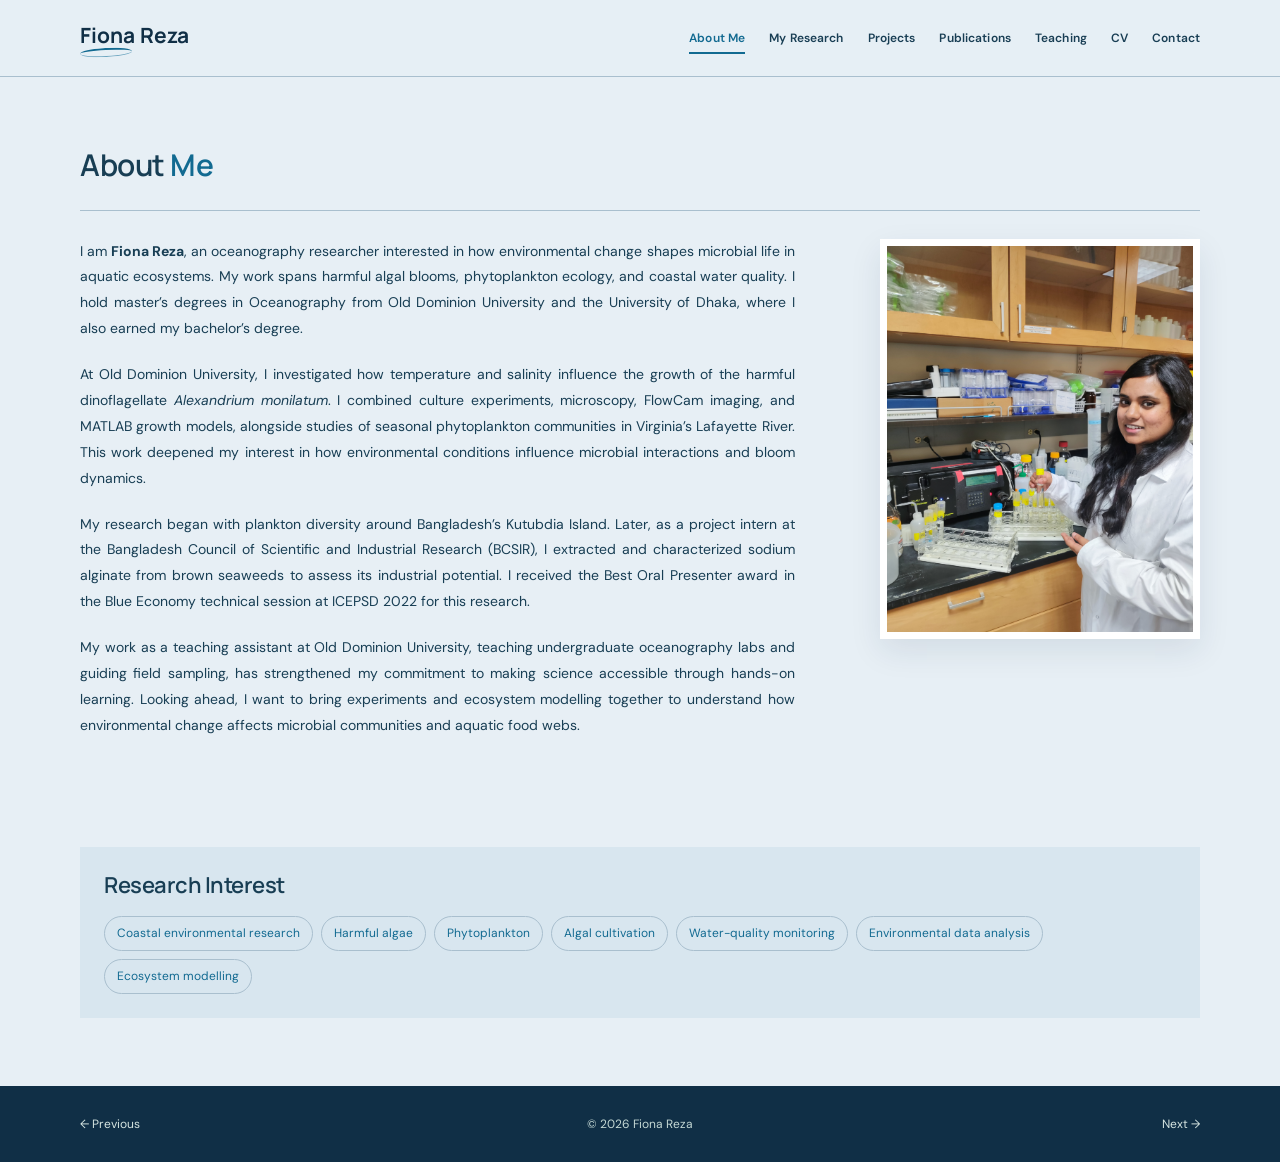
==== index.html @ 8a43ac20 "Publish Fiona Reza portfolio website" ====
<!doctype html>
<html lang="en">
<head>
  <meta charset="utf-8">
  <meta name="viewport" content="width=device-width, initial-scale=1">
  <meta name="description" content="Academic portfolio of Fiona Reza, oceanography researcher studying harmful algae, phytoplankton, and marine ecosystems.">
  <title>About Me — Fiona Reza</title>
  <link rel="preconnect" href="https://fonts.googleapis.com">
  <link rel="preconnect" href="https://fonts.gstatic.com" crossorigin>
  <link href="https://fonts.googleapis.com/css2?family=DM+Sans:wght@400;500;600;700&family=Manrope:wght@400;500;600;700&display=swap" rel="stylesheet">
  <link rel="stylesheet" href="styles.css">
</head>
<body>
  <a class="skip-link" href="#main">Skip to content</a>
  <header class="site-header"><nav class="nav container" aria-label="Main navigation">
    <a class="wordmark" href="index.html">Fiona Reza</a>
    <button class="menu-toggle" aria-expanded="false" aria-controls="nav-links" aria-label="Open navigation">Menu <span>☰</span></button>
    <div class="nav-links" id="nav-links">
      <a href="index.html" data-page="about">About Me</a>
      <a href="research.html" data-page="research">My Research</a><a href="project.html" data-page="project">Projects</a><a href="publications.html" data-page="publications">Publications</a>
      <a href="teaching.html" data-page="teaching">Teaching</a><a href="cv.html" data-page="cv">CV</a><a class="nav-contact" href="contact.html" data-page="contact">Contact <span>↗</span></a>
    </div>
  </nav></header>
  <main id="main">
    <section class="section container about-overview" aria-labelledby="about-title"><h1 id="about-title">About <em>Me</em></h1>
      <div class="portrait-wrap"><div class="portrait-frame"><img src="images/profile.jpg" alt="Portrait of Fiona Reza" onerror="this.hidden=true; this.nextElementSibling.hidden=false"><div class="portrait-placeholder" hidden><span class="portrait-icon">✳</span><span>Add your photo</span><small>images/profile.jpg</small></div></div></div>
      <div class="about-copy">
        
        <p class="hero-intro">I am <strong>Fiona Reza</strong>, an oceanography researcher interested in how environmental change shapes microbial life in aquatic ecosystems. My work spans harmful algal blooms, phytoplankton ecology, and coastal water quality. I hold master’s degrees in Oceanography from Old Dominion University and the University of Dhaka, where I also earned my bachelor’s degree.</p>
        <div class="about-prose">
          <p>At Old Dominion University, I investigated how temperature and salinity influence the growth of the harmful dinoflagellate <em>Alexandrium monilatum</em>. I combined culture experiments, microscopy, FlowCam imaging, and MATLAB growth models, alongside studies of seasonal phytoplankton communities in Virginia’s Lafayette River. This work deepened my interest in how environmental conditions influence microbial interactions and bloom dynamics.</p>
          <p>My research began with plankton diversity around Bangladesh’s Kutubdia Island. Later, as a project intern at the Bangladesh Council of Scientific and Industrial Research (BCSIR), I extracted and characterized sodium alginate from brown seaweeds to assess its industrial potential. I received the Best Oral Presenter award in the Blue Economy technical session at ICEPSD 2022 for this research.</p>
          <p>My work as a teaching assistant at Old Dominion University, teaching undergraduate oceanography labs and guiding field sampling, has strengthened my commitment to making science accessible through hands-on learning. Looking ahead, I want to bring experiments and ecosystem modelling together to understand how environmental change affects microbial communities and aquatic food webs.</p>
        </div>
      </div>
    </section>
    <section class="container about-interests" aria-labelledby="interest-title">
      <div class="fact-panel">
        <h2 id="interest-title">Research Interest</h2>
        <div class="tag-list"><span>Coastal environmental research</span><span>Harmful algae</span><span>Phytoplankton</span><span>Algal cultivation</span><span>Water-quality monitoring</span><span>Environmental data analysis</span><span>Ecosystem modelling</span></div>
      </div>
    </section>
  </main>
  <footer class="site-footer"><div class="container footer-pagination"><a class="footer-previous" href="contact.html" aria-label="Previous page: Contact">← Previous</a><span class="footer-copyright">&copy; <span id="year"></span> Fiona Reza</span><a class="footer-next" href="research.html" aria-label="Next page: My Research">Next →</a></div></footer>
  <script src="script.js"></script>
</body>
</html>
---- styles.css ----
:root{--ink:#123b4a;--muted:#56727a;--paper:#f5faf8;--soft:#e6f2f0;--line:#cbdedb;--green:#187f82;--accent:#d39a69;--deep:#0c3441;--serif:'Manrope',Arial,sans-serif;--sans:'DM Sans',Arial,sans-serif;--width:1120px}*{box-sizing:border-box}html{scroll-behavior:smooth;scroll-padding-top:90px}body{margin:0;background:var(--paper);color:var(--ink);font:15px/1.75 var(--sans)}a{color:inherit}.container{width:min(var(--width),calc(100% - 64px));margin-inline:auto}.site-header{position:sticky;top:0;z-index:10;background:rgba(245,250,248,.94);backdrop-filter:blur(12px);border-bottom:1px solid rgba(203,222,219,.8)}.nav{height:76px;display:flex;align-items:center;justify-content:space-between}.wordmark{text-decoration:none;font:700 20px var(--serif);letter-spacing:-1px;color:var(--deep)}.wordmark span{color:var(--green);font-size:16px;margin-left:8px}.nav-links{display:flex;align-items:center;gap:23px}.nav-links a,.footer-inner>a:last-child{font-size:11px;text-decoration:none;color:var(--muted);transition:color .2s}.nav-links a:hover,.nav-links a.active,.footer-inner>a:last-child:hover{color:var(--green)}.nav-links .nav-contact{color:var(--ink);font-weight:700}.nav-contact span{color:var(--green);margin-left:5px}.menu-toggle{display:none;background:none;border:0;color:var(--ink);font:600 13px var(--sans)}.skip-link{position:absolute;left:-999px;top:8px;background:white;padding:8px}.skip-link:focus{left:8px;z-index:20}.section{padding-block:100px}.eyebrow{margin:0 0 18px;color:var(--green);font-size:10px;text-transform:uppercase;font-weight:700;letter-spacing:1.7px}.eyebrow-dot{display:inline-block;width:7px;height:7px;border-radius:50%;background:var(--accent);margin-right:9px;vertical-align:1px}.hero{min-height:590px;padding-block:74px 88px;display:grid;grid-template-columns:1.2fr .8fr;align-items:center;gap:85px;position:relative}.hero h1,.page-hero h1{font:600 clamp(49px,6vw,74px)/1.08 var(--serif);letter-spacing:-3px;margin:0 0 24px}.hero h1 em,.section-heading h2 em,.page-hero h1 em,.contact-strip h2 em,.home-about h2 em,.home-next h2 em,.about-lede h2 em,.teaching-manifesto h2 em,.contact-message h2 em{font-style:normal;color:var(--green)}.hero-intro{max-width:530px;color:var(--muted);font-size:15px;line-height:1.9}.hero-intro strong{color:var(--ink)}.hero-actions{display:flex;align-items:center;gap:25px;margin-top:30px}.button{display:inline-flex;align-items:center;gap:24px;padding:13px 18px;font-size:11px;font-weight:700;text-decoration:none;transition:background .2s,transform .2s}.button:hover{transform:translateY(-2px)}.button span{font-size:15px}.button-dark{background:var(--deep);color:white}.button-dark:hover{background:var(--green)}.button-light{background:#f1f8f6;color:var(--deep)}.text-link,.under-link{font-size:11px;font-weight:700;text-decoration:none}.text-link span,.under-link span{color:var(--green);margin-left:7px}.hero-note{margin-top:39px;color:#82979a;font-size:10px;letter-spacing:.3px}.hero-note span{padding:0 7px;color:var(--accent)}.portrait-wrap{max-width:345px;justify-self:end;width:100%;transform:rotate(1deg)}.portrait-frame{height:400px;background:#d8e9e6;border:9px solid white;box-shadow:0 18px 45px #123b4a18;position:relative;overflow:hidden}.portrait-frame img,.about-portrait img{width:100%;height:100%;object-fit:cover}.portrait-placeholder{height:100%;display:flex;flex-direction:column;align-items:center;justify-content:center;background:radial-gradient(ellipse at 65% 30%,#bddbd5,#dcece6 55%,#c4dfdf);color:var(--green);gap:6px;font:600 17px var(--serif)}.portrait-placeholder small{font:10px var(--sans);color:var(--muted)}.portrait-icon{font-size:42px;color:#75aaa3}.portrait-caption{display:flex;justify-content:space-between;padding:12px 5px;color:var(--muted);font-size:9px;letter-spacing:.5px}.caption-mark{color:var(--accent);font-size:15px}.hero-index{position:absolute;bottom:35px;right:0;font-size:9px;letter-spacing:1px;color:#91a6a5}.intro-band{background:#dcebe7;position:relative;overflow:hidden}.intro-band:after{content:'';position:absolute;width:350px;height:110px;border:1px solid #ffffff8a;border-radius:50%;right:-50px;bottom:-70px;transform:rotate(-17deg)}.intro-band-inner{display:flex;align-items:center;gap:40px;padding-block:35px;position:relative;z-index:1}.band-label{white-space:nowrap;color:var(--green);font-size:9px;text-transform:uppercase;letter-spacing:1px;font-weight:700}.intro-band p{font:500 18px var(--serif);margin:0}.intro-band p em{font-style:normal;color:var(--green)}.band-star{margin-left:auto;color:var(--accent);font-size:24px}.home-about,.home-next{display:grid;grid-template-columns:1fr 1fr;gap:90px;align-items:center}.home-about h2,.home-next h2,.about-lede h2,.teaching-manifesto h2,.contact-message h2{font:600 43px/1.2 var(--serif);letter-spacing:-1.5px;margin:0}.home-summary{max-width:520px;color:var(--muted);font-size:14px;line-height:1.9;margin:0 0 20px}.under-link{display:inline-block;border-bottom:1px solid var(--line);padding-bottom:7px}.section-tint{background:var(--soft)}.section-heading{margin-bottom:40px}.section-heading h2{font:600 43px/1.2 var(--serif);letter-spacing:-1.5px;margin:0 0 11px}.heading-note{margin:0;color:var(--muted);font-size:12px}.interest-grid{display:grid;grid-template-columns:repeat(3,1fr);gap:16px;margin-bottom:30px}.interest-grid article{min-height:215px;background:#f8fbf9;padding:23px;position:relative;border-top:2px solid #8fb9b2}.interest-grid article>span{font-size:10px;color:var(--green);letter-spacing:1px}.interest-grid h3{font:600 19px var(--serif);margin:28px 0 8px}.interest-grid p{font-size:11px;color:var(--muted);line-height:1.8;margin:0}.contact-strip{background:var(--deep);color:#f4faf8;padding-block:50px}.strip-inner{display:flex;align-items:center;justify-content:space-between}.contact-strip .eyebrow{color:#9fcac1;margin-bottom:10px}.contact-strip h2{font:600 32px var(--serif);margin:0}.contact-strip h2 em{color:#9fcac1}.page-hero{padding-block:72px 62px;background:linear-gradient(125deg,#e4f1ed,#d8eae7 62%,#c6e0dc);position:relative;overflow:hidden}.page-hero:after{content:'≈';position:absolute;right:8%;top:-104px;color:#ffffff70;font:400 280px var(--serif);transform:rotate(-8deg);pointer-events:none}.page-hero .container{position:relative;z-index:1}.page-hero .eyebrow{margin-bottom:14px}.page-hero h1{font-size:57px;margin-bottom:13px}.page-hero p:last-child{max-width:620px;color:#526f75;font-size:13px;margin:0}.about-page{display:grid;grid-template-columns:.7fr 1.3fr;gap:90px}.about-lede h2{margin-bottom:26px}.about-portrait{height:270px;background:#d5e9e4;border:7px solid white;box-shadow:0 12px 30px #123b4a10;display:flex;align-items:center;justify-content:center;color:var(--muted);font-size:11px;overflow:hidden}.about-prose>p:not(.edit-note){color:var(--muted);font-size:13px;line-height:2;margin:0 0 20px}.about-prose .large-copy{color:var(--ink);font:500 21px/1.6 var(--serif)}.fact-panel{background:var(--soft);padding:20px 22px;margin:25px 0}.fact-panel h3{font:600 15px var(--serif);margin:0}.tag-list,.pub-tags{display:flex;flex-wrap:wrap;gap:8px;margin-top:16px}.tag-list span,.pub-tags span{border:1px solid var(--line);padding:4px 9px;border-radius:20px;color:var(--green);font-size:9px}.edit-note{font-size:10px;line-height:1.7;color:#859998;font-style:italic}.research-intro{display:grid;grid-template-columns:1fr 1fr;gap:60px;align-items:center;max-width:900px;margin-bottom:45px}.research-intro .large-copy{font:500 21px/1.6 var(--serif);margin:0}.research-intro>p:last-child{font-size:12px;color:var(--muted);line-height:1.9}.project-list{border-top:1px solid var(--line)}.project-card{display:grid;grid-template-columns:130px 1fr;gap:26px;padding:30px 0;border-bottom:1px solid var(--line)}.project-index{font-size:11px;color:var(--green);letter-spacing:1px}.project-index span{display:block;font-size:27px;color:var(--accent);margin-top:12px}.project-card .eyebrow{margin-bottom:7px;font-size:9px}.project-card h2{font:600 23px var(--serif);margin:0 0 8px}.project-card>div:last-child>p:not(.eyebrow){font-size:12px;color:var(--muted);max-width:700px;margin:0}.project-card .tag-list{margin-top:12px}.publication-list{border-top:1px solid var(--line)}.publication{display:grid;grid-template-columns:105px 1fr 30px;gap:20px;padding:25px 5px;border-bottom:1px solid var(--line);align-items:start}.pub-year{padding-top:4px;color:var(--green);font-size:10px;font-weight:700}.publication h3{margin:0 0 6px;font:600 17px var(--serif)}.publication p{margin:0;color:var(--muted);font-size:11px}.publication>a{font-size:17px;color:var(--green);text-decoration:none}.pub-tags{margin-top:11px}.pub-tags span{padding:3px 8px;font-size:8px}.scholar-note{margin:23px 0 0;color:var(--muted);font-size:10px}.scholar-note a{color:var(--green);text-decoration:none}.teaching-page{display:grid;grid-template-columns:.8fr 1.2fr;gap:90px}.teaching-manifesto h2{margin-bottom:20px}.teaching-manifesto>p:last-child{color:var(--muted);font-size:12px;line-height:2}.teaching-list{border-top:1px solid var(--line)}.teaching-item{display:grid;grid-template-columns:100px 1fr;gap:17px;padding:23px 0;border-bottom:1px solid var(--line)}.teaching-date{font-size:10px;color:var(--green);padding-top:5px}.teaching-item h3{font:600 16px var(--serif);margin:0}.teaching-item p{font-size:10px;color:var(--muted);margin:3px 0 9px}.teaching-item ul{padding-left:16px;margin:0;color:var(--muted);font-size:10px;line-height:1.9}.teaching-page>.edit-note{grid-column:2}.cv-download{padding:30px;background:var(--soft);display:grid;grid-template-columns:1fr auto;align-items:center;gap:10px}.cv-download h2{font:600 26px var(--serif);margin:0}.cv-download h2 em{font-style:normal;color:var(--green)}.cv-download>div>p:last-child{font-size:11px;color:var(--muted);margin:6px 0 0}.cv-download .eyebrow{margin-bottom:7px}.cv-download>small{grid-column:2;color:var(--muted);font-size:9px}.cv-download code{color:var(--green)}.cv-outline{max-width:800px;padding:30px 0}.cv-outline>div{display:grid;grid-template-columns:180px 1fr;gap:20px;padding:20px 0;border-bottom:1px solid var(--line)}.cv-outline h3{font:600 15px var(--serif);margin:0}.cv-outline p{color:var(--muted);font-size:11px;margin:0}.contact-page{display:grid;grid-template-columns:.8fr 1.2fr;gap:100px}.contact-message h2{margin-bottom:18px}.contact-message>p:last-child{color:var(--muted);font-size:12px;line-height:1.9}.contact-details{border-top:1px solid var(--line)}.contact-link{display:flex;justify-content:space-between;gap:15px;align-items:center;padding:18px 5px;border-bottom:1px solid var(--line);text-decoration:none}.contact-link>span{font-size:10px;color:var(--muted)}.contact-link strong{font-size:11px;color:var(--green)}.site-footer{background:#092d38;color:#d6e5e1}.footer-inner{height:72px;display:flex;align-items:center;justify-content:space-between}.footer-inner .wordmark{color:white;font-size:16px}.footer-inner>span{font-size:9px;color:#a4bfba}.footer-inner>a:last-child{color:#c4d8d4;font-size:9px}
@media(max-width:850px){.container{width:min(var(--width),calc(100% - 44px))}.nav-links{gap:13px}.nav-links a{font-size:10px}.hero{gap:35px;grid-template-columns:1.1fr .9fr}.portrait-frame{height:340px}.home-about,.home-next,.about-page,.teaching-page,.contact-page{gap:45px}.research-intro{gap:30px}}
@media(max-width:640px){html{scroll-padding-top:68px}.container{width:calc(100% - 40px)}.nav{height:66px}.menu-toggle{display:block;cursor:pointer}.nav-links{display:none;position:absolute;top:65px;left:0;right:0;background:var(--paper);padding:18px 22px 22px;border-bottom:1px solid var(--line);flex-direction:column;align-items:flex-start;gap:12px}.nav-links.is-open{display:flex}.nav-links a{font-size:13px}.section{padding-block:70px}.hero{padding-block:54px 70px;grid-template-columns:1fr;gap:30px}.hero h1{font-size:55px}.hero-intro{font-size:13px}.portrait-wrap{justify-self:center;width:min(310px,100%)}.portrait-frame{height:350px}.hero-index{bottom:20px}.intro-band-inner{gap:14px;align-items:flex-start;padding-block:25px}.band-label{max-width:112px;white-space:normal;line-height:1.6}.intro-band p{font-size:15px}.band-star{font-size:20px}.home-about,.home-next,.about-page,.teaching-page,.contact-page,.research-intro{grid-template-columns:1fr;gap:25px}.home-about h2,.home-next h2,.about-lede h2,.teaching-manifesto h2,.contact-message h2{font-size:38px}.interest-grid{grid-template-columns:1fr;gap:10px}.interest-grid article{min-height:180px}.interest-grid h3{margin-top:20px}.contact-strip{padding-block:37px}.strip-inner{align-items:flex-start;gap:20px;flex-direction:column}.contact-strip h2{font-size:27px}.page-hero{padding-block:55px 43px}.page-hero h1{font-size:43px;letter-spacing:-2px}.page-hero:after{right:-26px;font-size:205px;top:-60px}.section-heading{margin-bottom:28px}.section-heading h2{font-size:37px}.about-portrait{max-width:290px;height:240px}.project-card{grid-template-columns:48px 1fr;gap:13px;padding:24px 0}.project-card h2{font-size:20px}.publication{grid-template-columns:68px 1fr 17px;gap:10px}.publication h3{font-size:15px}.teaching-item{grid-template-columns:78px 1fr;gap:12px}.teaching-page>.edit-note{grid-column:1}.cv-download{grid-template-columns:1fr;padding:22px}.cv-download .button{justify-self:start}.cv-download>small{grid-column:1}.cv-outline>div{grid-template-columns:120px 1fr;gap:12px}.contact-link{align-items:flex-start;flex-direction:column;gap:5px}.footer-inner{height:auto;min-height:68px;gap:10px;flex-wrap:wrap}}
@media(prefers-reduced-motion:reduce){html{scroll-behavior:auto}*,*::before,*::after{transition:none!important}}
.home-story-grid{display:grid;grid-template-columns:1fr 1fr;gap:18px}.home-story-card{background:#f8fbf9;padding:26px 25px;border-top:2px solid #8fb9b2}.story-label{font-size:9px;text-transform:uppercase;letter-spacing:1px;color:var(--green);font-weight:700}.home-story-card h3{font:600 20px var(--serif);margin:17px 0 9px}.home-story-card>p{color:var(--muted);font-size:11px;line-height:1.9}.story-award{border-top:1px solid var(--line);padding-top:12px;margin-top:18px}.story-award span{color:var(--accent);margin-right:6px}.supervisor-block{margin-top:34px;padding-top:25px;border-top:1px solid var(--line)}.supervisor-block>p:nth-child(2){font-size:12px;line-height:2;color:var(--muted)}.supervisor-block a{color:var(--green);text-decoration:none;border-bottom:1px solid var(--line)}.supervisor-note{font-size:10px;color:#829797}.skills-band{display:grid;grid-template-columns:1fr 1fr;gap:70px;align-items:center}.skills-band h2{font:600 38px var(--serif);margin:0}.skills-band h2 em{font-style:normal;color:var(--green)}.skills-copy{font-size:12px;color:var(--muted);line-height:1.9}.skills-copy strong{color:var(--ink)}
@media(max-width:640px){.home-story-grid,.skills-band{grid-template-columns:1fr;gap:14px}.home-story-card{padding:21px}.skills-band h2{font-size:34px}}
.nav-links{align-items:center;gap:clamp(13px,2vw,24px)}.nav-links a,.nav-links .nav-contact,.nav-links a.active{font-family:var(--sans);font-size:12px;font-weight:600;line-height:1.2;letter-spacing:.01em;color:#123b4a;text-decoration:none;border:0;opacity:1}.nav-links a:hover,.nav-links a.active{color:#08777b}.nav-links a.active{box-shadow:inset 0 -2px 0 #16878a;padding:9px 0 8px}.nav-contact span{display:none}.menu-toggle{font-family:var(--sans);font-size:12px;font-weight:600;color:#123b4a;border:1px solid #9bbdb9;padding:9px 12px;background:#f5faf8}.menu-toggle span{display:none}.site-header{background:#f5faf8;border-bottom:1px solid #b8d2cf}.wordmark{font-family:var(--sans);font-size:18px;font-weight:700;color:#0c3441}.wordmark span{color:#187f82}
@media(max-width:640px){.nav-links{gap:12px}.nav-links a,.nav-links .nav-contact,.nav-links a.active{font-size:13px}.nav-links a.active{padding:2px 0;box-shadow:inset 0 -2px 0 #16878a}.menu-toggle{display:block}}
.project-figure{margin:22px 0 0;background:#fff;padding:9px;border:1px solid var(--line)}.project-figure img{display:block;width:100%;height:auto;max-height:430px;object-fit:contain;background:#f8fbfa}.project-figure figcaption{padding:8px 3px 1px;color:var(--muted);font-size:9px;line-height:1.6}
.project-gallery{display:grid;grid-template-columns:repeat(2,minmax(0,1fr));gap:14px;margin-top:22px}.project-gallery .project-figure{margin:0}.project-gallery .project-figure img{max-height:340px}
@media(max-width:640px){.project-gallery{grid-template-columns:1fr}}
.project-gallery{display:block;margin-top:22px}.project-collage{margin:0;padding:12px;background:#fff;border:1px solid var(--line);box-shadow:0 12px 28px #123b4a0b}.project-collage-grid{display:grid;grid-template-columns:repeat(2,minmax(0,1fr));gap:7px;background:#e8f1ef;padding:7px}.collage-cell{min-width:0;aspect-ratio:16/10;background:#f7faf9;overflow:hidden}.collage-cell img{display:block;width:100%;height:100%;object-fit:contain}.project-collage>figcaption{padding:10px 3px 0;color:var(--muted);font-size:10px;line-height:1.6}
/* Selected portfolio projects */
.portfolio-grid{display:grid;grid-template-columns:repeat(2,minmax(0,1fr));gap:20px}.portfolio-card{display:flex;flex-direction:column;align-items:flex-start;padding:30px;background:var(--soft);border-top:2px solid #8fb9b2}.portfolio-card h3{font:600 23px/1.4 var(--serif);margin:0 0 12px}.portfolio-card>p:not(.eyebrow){font-size:13px;color:var(--muted);margin:0}.portfolio-card .tag-list{margin-bottom:25px}.portfolio-card .under-link{margin-top:auto}.portfolio-card a:focus-visible{outline:2px solid var(--green);outline-offset:5px}.project-card[id]{scroll-margin-top:95px}.visually-hidden{position:absolute;width:1px;height:1px;padding:0;margin:-1px;overflow:hidden;clip-path:inset(50%);white-space:nowrap;border:0}
@media(max-width:640px){.portfolio-grid{grid-template-columns:1fr}.portfolio-card{padding:23px}.portfolio-card h3{font-size:21px}}
/* Full descriptions for collaborative projects. */
.portfolio-projects{grid-template-columns:1fr}.portfolio-projects .portfolio-card{padding:32px}.portfolio-projects .portfolio-card>p:not(.eyebrow){max-width:880px}.portfolio-projects .portfolio-card>p+p{margin-top:14px}.portfolio-projects .tag-list{margin-bottom:0}.portfolio-projects .under-link{margin-top:22px}.portfolio-projects [id]{scroll-margin-top:95px}
@media(max-width:640px){.portfolio-projects .portfolio-card{padding:23px}}
/* Bring inner-page content directly below navigation. */
.compact-page>.section:first-of-type{padding-top:32px}
@media(max-width:640px){.compact-page>.section:first-of-type{padding-top:24px}}
/* Research interests: prominent heading with a vertical accent. */
.research-interests{margin-bottom:36px}.research-interests h2{border-left:5px solid var(--green);padding-left:20px;font:600 clamp(32px,4vw,48px)/1.2 var(--serif);letter-spacing:-1.5px;margin:0 0 24px}.research-interests ul{margin:0;padding-left:27px;font-size:18px;line-height:1.7}.research-interests li+li{margin-top:8px}
@media(max-width:640px){.research-interests h2{padding-left:15px}.research-interests ul{font-size:16px}}
/* Align research interests beside their heading. */
.research-interests{display:grid;grid-template-columns:minmax(0,1fr) minmax(0,1.35fr);gap:32px;align-items:center}.research-interests h2{border-left:0;padding-left:0;margin:0}.research-interests ul{border-left:4px solid var(--green);padding:8px 0 8px 36px;list-style:none}
@media(max-width:640px){.research-interests{grid-template-columns:minmax(0,1fr) minmax(0,1.2fr);gap:16px}.research-interests h2{font-size:clamp(23px,5vw,32px);letter-spacing:-.8px;padding-left:0;overflow-wrap:normal}.research-interests ul{padding:6px 0 6px 16px;font-size:14px;border-left-width:3px}}
/* Research title and interests on opposite sides of the divider. */
.research-interest-details{border-left:4px solid var(--green);padding:8px 0 8px 32px}.research-interest-details h3{font:600 24px/1.3 var(--serif);margin:0 0 14px}.research-interests .research-interest-details ul{border:0;padding:0 0 0 22px;list-style:disc;font-size:18px}.research-interests .research-interest-details li+li{margin-top:6px}
@media(max-width:640px){.research-interest-details{border-left-width:3px;padding:6px 0 6px 16px}.research-interest-details h3{font-size:20px}.research-interests .research-interest-details ul{font-size:14px;padding-left:18px}}
/* Consistent footer anchored below short and long pages. */
body{min-height:100vh;min-height:100dvh;display:flex;flex-direction:column}.site-header,.site-footer{flex-shrink:0}main{flex:1}.footer-pagination{display:grid;grid-template-columns:1fr auto 1fr;align-items:center;gap:16px;min-height:76px;padding-block:20px}.footer-pagination a{color:#d6e5e1;text-decoration:none;font-size:12px}.footer-pagination a:hover{color:white;text-decoration:underline}.footer-pagination a:focus-visible{outline:2px solid #9fcac1;outline-offset:5px}.footer-previous{justify-self:start}.footer-next{justify-self:end}.footer-copyright{text-align:center;font-size:12px;color:#c4d8d4}
@media(max-width:640px){.footer-pagination{gap:8px;min-height:70px}.footer-pagination a,.footer-copyright{font-size:11px}}
.portfolio-card .contribution-heading{font-family:var(--sans);font-size:13px;font-weight:500;line-height:1.8;color:var(--ink);margin:22px 0 8px}
.portfolio-card .project-contributions{max-width:880px;margin:0;padding-left:22px;color:var(--muted);font-size:13px;line-height:1.8}.project-contributions li+li{margin-top:6px}

.publication-abstract{margin-top:22px}.publication-abstract h4{margin:0 0 8px;font:600 14px var(--serif);color:var(--ink)}.publication-abstract p{font-size:13px;line-height:1.9}

/* About Me: portrait beside a single biography column, interests below. */
.about-overview{display:grid;grid-template-columns:minmax(0,.8fr) minmax(0,1.5fr);gap:64px;align-items:start;padding-block:48px 32px}
.about-overview .portrait-wrap{justify-self:start;max-width:345px;margin-top:8px}
.about-copy{min-width:0}
.about-copy h1{font:600 clamp(42px,5vw,64px)/1.1 var(--serif);letter-spacing:-2px;margin:0 0 22px}
.about-copy h1 em,.about-story h2 em{font-style:normal;color:var(--green)}
.about-copy .hero-intro{max-width:none;margin:0 0 28px}
.about-story .eyebrow{margin-bottom:10px}
.about-story h2{font:600 clamp(28px,3vw,38px)/1.2 var(--serif);letter-spacing:-1px;margin:0 0 24px}
.about-copy .about-prose>p:last-child{margin-bottom:0}
.about-interests{padding-bottom:56px}
.about-interests .fact-panel{margin:0;padding:26px 30px}
.about-interests h2{font:600 24px/1.3 var(--serif);margin:0}
.about-interests .tag-list span{font-size:12px;padding:6px 12px}
@media(max-width:850px){.about-overview{gap:32px;grid-template-columns:minmax(0,.8fr) minmax(0,1.4fr)}}
@media(max-width:640px){.about-overview{grid-template-columns:1fr;gap:30px;padding-block:30px}.about-overview .portrait-wrap{justify-self:center;margin-top:0}.about-copy h1{font-size:44px}.about-interests{padding-bottom:36px}.about-interests .fact-panel{padding:22px}}

/* Consistent typography throughout the About Me biography. */
.about-copy .hero-intro,
.about-copy .about-prose>p:not(.edit-note){
  font-family:var(--sans);
  font-size:15px;
  font-weight:400;
  line-height:1.85;
  color:var(--ink);
  margin:0 0 20px;
  max-width:none;
}
.about-copy .about-prose>p:last-child{margin-bottom:0}


/* Align paragraph text with both margins throughout the site. */
p:not(.eyebrow):not(.hero-note):not(.edit-note):not(.heading-note){
  text-align:justify;
  text-justify:inter-word;
}

.project-video{width:100%}.project-video video{display:block;width:100%;max-height:520px;background:#092d38}.project-video figcaption{font-size:12px}

.project-media-pair{display:grid;grid-template-columns:repeat(2,minmax(0,1fr));gap:18px;width:100%;margin-top:22px;align-items:start}.project-media-pair .project-figure{margin:0;min-width:0}.project-media-pair video,.project-media-pair img{width:100%;height:auto;aspect-ratio:1607/1180;max-height:none;object-fit:contain;background:#f8fbfa}.project-media-pair figcaption{font-size:12px}
@media(max-width:640px){.project-media-pair{grid-template-columns:1fr}}
/* Graduate research: accompanying laboratory image gallery. */
.research-photo-gallery{display:grid;grid-template-columns:repeat(2,minmax(0,1fr));gap:14px;min-width:0}
.research-photo{min-width:0;margin:0;padding:8px;background:#fff;border:1px solid var(--line)}
.research-photo-featured{grid-column:1/-1}
.research-photo a{display:block;background:#f0f5f3}
.research-photo img{display:block;width:100%;height:160px;object-fit:contain}
.research-photo-featured img{height:auto;aspect-ratio:868/503}
.research-photo figcaption{padding:9px 2px 3px;font-size:11px;line-height:1.65;color:var(--muted)}
.research-photo a:focus-visible{outline:2px solid var(--green);outline-offset:3px}
@media(max-width:950px){.research-photo img{height:210px}.research-photo-featured img{height:auto}}
@media(max-width:640px){.research-photo img{height:150px}.research-photo-featured img{height:auto}}
@media(max-width:400px){.research-photo-gallery{grid-template-columns:1fr}.research-photo img{height:auto;max-height:280px}.research-photo-featured{grid-column:auto}}
.monitoring-image-gallery{display:grid;grid-template-columns:repeat(2,minmax(0,1fr));gap:16px;margin-top:24px}.monitoring-image-gallery .research-photo img{height:auto;aspect-ratio:16/9;object-fit:contain}.monitoring-image-gallery .research-photo:last-child{grid-column:1/-1}
@media(max-width:640px){.monitoring-image-gallery{grid-template-columns:1fr}.monitoring-image-gallery .research-photo:last-child{grid-column:auto}}
.research-photo-featured img[src$="alexandrium-cell-chains-collage.svg"]{aspect-ratio:760/668;height:auto}

.thesis-image-gallery{display:grid;grid-template-columns:repeat(2,minmax(0,1fr));gap:18px;margin-top:24px}.thesis-image-gallery .research-photo img{height:360px;object-fit:contain;background:#f0f5f3}.thesis-image-gallery figcaption{font-size:12px}
@media(max-width:640px){.thesis-image-gallery{grid-template-columns:1fr}.thesis-image-gallery .research-photo img{height:auto;max-height:440px}}
.kutubdia-image-gallery{display:grid;grid-template-columns:repeat(2,minmax(0,1fr));gap:18px;margin-top:24px}.kutubdia-image-gallery .research-photo img{height:auto;aspect-ratio:16/10;object-fit:contain;background:#fff}.kutubdia-image-gallery .research-photo:last-child{grid-column:1/-1}.kutubdia-image-gallery .research-photo:last-child img{aspect-ratio:auto;max-height:430px}.kutubdia-image-gallery figcaption{font-size:12px}
@media(max-width:640px){.kutubdia-image-gallery{grid-template-columns:1fr}.kutubdia-image-gallery .research-photo:last-child{grid-column:auto}}
.naf-image-gallery{display:grid;grid-template-columns:minmax(0,.8fr) minmax(0,1.4fr);gap:18px;align-items:start;margin-top:24px}.naf-image-gallery .research-photo img{height:auto;max-height:460px;object-fit:contain;background:#fff}.naf-image-gallery figcaption{font-size:12px}
@media(max-width:640px){.naf-image-gallery{grid-template-columns:1fr}}
.merhab-image-gallery{width:100%}.merhab-image-gallery .research-photo:last-child{grid-column:auto}

.formulation-image-gallery{display:grid;grid-template-columns:repeat(2,minmax(0,1fr));gap:18px;width:100%;margin-top:24px;align-items:start}.formulation-image-gallery .research-photo img{height:auto;aspect-ratio:4/3;object-fit:contain;background:#fff}.formulation-image-gallery figcaption{font-size:12px}
@media(max-width:640px){.formulation-image-gallery{grid-template-columns:1fr}}
.research-photo-featured img[src$="alexandrium-chains-square.png"]{aspect-ratio:1/1;height:auto;max-height:none}

#alexandrium .research-photo-gallery{margin-top:24px;gap:18px}#alexandrium .research-photo-featured{grid-column:auto}#alexandrium .research-photo img{height:300px;aspect-ratio:auto;object-fit:contain}#alexandrium .research-photo figcaption{font-size:12px}
@media(max-width:640px){#alexandrium .research-photo-gallery{grid-template-columns:1fr}#alexandrium .research-photo img{height:auto;max-height:440px}}

/* Keep research descriptions and their figures aligned to one content width. */
.research-page .project-card{grid-template-columns:48px minmax(0,1fr);gap:24px}
.research-page .project-card>div:last-child{min-width:0;width:100%}
.research-page .project-card>div:last-child>p:not(.eyebrow){width:100%;max-width:none;margin:0 0 16px}
.research-page .project-card>div:last-child>h2{max-width:none}
.research-page .project-card>div:last-child>[class$="gallery"],.research-page .project-gallery{width:100%;max-width:100%;min-width:0}
.research-page .project-card .tag-list{margin-top:22px;margin-bottom:0}
@media(max-width:640px){.research-page .project-card{grid-template-columns:1fr;gap:12px}}
/* Research entries: number, title and date above a 1:3 media/text layout. */
.research-page .project-card.research-entry{display:block;padding:32px 0}
.research-entry-header{display:flex;align-items:baseline;gap:16px;margin-bottom:24px}
.research-entry-number{flex:none;font-size:14px;font-weight:600;color:var(--green);font-variant-numeric:tabular-nums}
.research-entry-header h2{margin:0;font:600 23px/1.4 var(--serif)}
.research-page .research-entry-date{margin:7px 0 0;color:var(--muted);font-size:12px;text-align:left}
.research-page .research-entry-body{display:grid;grid-template-columns:minmax(0,1fr) minmax(0,3fr);gap:28px;align-items:start}
.research-entry-media,.research-entry-text{min-width:0}
.research-page .research-entry-text>p{max-width:none;width:100%;margin:0 0 16px;font-size:13px;color:var(--muted);line-height:1.85}
.research-page .research-entry-media>div,.research-page #alexandrium .research-entry-media>aside{display:grid;grid-template-columns:minmax(0,1fr);gap:16px;margin:0 0 16px;width:100%}
.research-page .research-entry-media figure{grid-column:auto;margin:0;min-width:0}
.research-page .research-entry-media .research-photo img,.research-page #alexandrium .research-entry-media .research-photo img{width:100%;height:auto;max-height:320px;aspect-ratio:auto;object-fit:contain}
.research-page .research-entry-media .project-collage-grid{grid-template-columns:minmax(0,1fr)}
.research-page .research-entry-media figcaption{font-size:11px;line-height:1.6}
@media(max-width:640px){.research-page .research-entry-body{grid-template-columns:minmax(0,1fr);gap:20px}.research-entry-header{gap:12px}.research-entry-header h2{font-size:20px}.research-entry-text{grid-row:1}.research-entry-media{grid-row:2}}
/* Compact research figures with count- and orientation-aware arrangements. */
.research-page .research-entry-media .compact-research-gallery,
.research-page #alexandrium .research-entry-media .compact-research-gallery{grid-template-columns:repeat(2,minmax(0,1fr));gap:8px;align-items:start}
.research-page .research-entry-media .compact-research-gallery[data-figure-count="1"],
.research-page .research-entry-media .compact-research-gallery[data-figure-count="2"]{grid-template-columns:minmax(0,1fr)}
.research-page .research-entry-media .compact-research-gallery[data-figure-count="2"].landscape-pair{grid-template-columns:repeat(2,minmax(0,1fr))}
.research-page .research-entry-media .compact-research-gallery[data-figure-count="3"]>figure:first-child{grid-column:1/-1}
.research-page .research-entry-media .compact-research-gallery figure{padding:5px;grid-column:auto}
.research-page .research-entry-media .compact-research-gallery .research-photo img,
.research-page #alexandrium .research-entry-media .compact-research-gallery .research-photo img{height:90px;max-height:90px;width:100%;object-fit:contain;aspect-ratio:auto}
.research-page .research-entry-media .compact-research-gallery[data-figure-count="1"] .research-photo img,
.research-page .research-entry-media .compact-research-gallery[data-figure-count="2"]:not(.landscape-pair) .research-photo img,
.research-page .research-entry-media .compact-research-gallery[data-figure-count="3"]>figure:first-child img{height:145px;max-height:145px}
.research-page .research-entry-media .compact-research-gallery figcaption{font-size:10px;line-height:1.5;padding:6px 1px 2px}
@media(max-width:640px){.research-page .research-entry-media{width:min(100%,400px);justify-self:center}}
/* Projects use the same compact, adaptive gallery arrangements. */
.portfolio-projects .compact-research-gallery{display:grid;grid-template-columns:repeat(2,minmax(0,1fr));gap:10px;width:min(100%,520px);margin-top:22px;align-items:start}
.portfolio-projects .compact-research-gallery[data-figure-count="1"],.portfolio-projects .compact-research-gallery[data-figure-count="2"]{grid-template-columns:minmax(0,1fr)}
.portfolio-projects .compact-research-gallery[data-figure-count="2"].landscape-pair{grid-template-columns:repeat(2,minmax(0,1fr))}
.portfolio-projects .compact-research-gallery[data-figure-count="3"]>figure:first-child{grid-column:1/-1}
.portfolio-projects .compact-research-gallery figure{grid-column:auto;min-width:0;margin:0;padding:6px;width:100%}
.portfolio-projects .compact-research-gallery img,.portfolio-projects .compact-research-gallery video{display:block;width:100%;height:140px;max-height:140px;object-fit:contain;aspect-ratio:auto;background:#f0f5f3}
.portfolio-projects .compact-research-gallery[data-figure-count="3"]>figure:first-child img{height:190px;max-height:190px}
.portfolio-projects .compact-research-gallery[data-figure-count="2"]:not(.landscape-pair) img,.portfolio-projects .compact-research-gallery[data-figure-count="2"]:not(.landscape-pair) video{height:180px;max-height:180px}
.portfolio-projects .compact-research-gallery figcaption{padding:7px 2px 2px;font-size:11px;line-height:1.6;color:var(--muted)}
@media(max-width:400px){.portfolio-projects .compact-research-gallery img,.portfolio-projects .compact-research-gallery video{height:110px;max-height:110px}}
/* Let project galleries use the full card width; four figures share one row. */
.portfolio-projects .compact-research-gallery{width:100%;max-width:none}
.portfolio-projects .compact-research-gallery[data-figure-count="4"]{grid-template-columns:repeat(4,minmax(0,1fr))}
@media(max-width:850px){.portfolio-projects .compact-research-gallery[data-figure-count="4"]{grid-template-columns:repeat(2,minmax(0,1fr))}}
@media(max-width:480px){.portfolio-projects .compact-research-gallery[data-figure-count="4"]{grid-template-columns:minmax(0,1fr)}}
/* Research explanations centered between two balanced image columns. */
.research-page .research-entry-body.research-balanced{grid-template-columns:minmax(0,1fr) minmax(0,2fr) minmax(0,1fr);gap:24px}
.research-side-images{display:grid;grid-template-columns:minmax(0,1fr);gap:14px;min-width:0;align-content:start}
.research-side-images figure{margin:0;min-width:0;padding:6px;grid-column:auto}
.research-page .research-side-images .research-photo img,.research-page #alexandrium .research-side-images .research-photo img{width:100%;height:auto;max-height:180px;object-fit:contain;aspect-ratio:auto}
.research-page .research-side-images figcaption{font-size:10px;line-height:1.6;padding:6px 2px 2px}
.research-side-images .project-collage-grid{grid-template-columns:minmax(0,1fr)}
@media(max-width:850px){.research-page .research-entry-body.research-balanced{gap:14px;grid-template-columns:minmax(0,1fr) minmax(0,2fr) minmax(0,1fr)}}
@media(max-width:640px){.research-page .research-entry-body.research-balanced{grid-template-columns:repeat(2,minmax(0,1fr))}.research-balanced .research-entry-text{grid-column:1/-1;grid-row:1}.research-side-left{grid-column:1;grid-row:2}.research-side-right{grid-column:2;grid-row:2}}
.publication.publication-manuscript{grid-template-columns:minmax(0,1fr)}

.publication.publication-poster{grid-template-columns:minmax(0,1fr)}
.publication-poster .poster-year{display:inline-block;margin-left:6px;font-weight:600;color:var(--green)}
.presentation-heading h2{font-size:clamp(24px,3vw,30px);text-transform:none;letter-spacing:-.7px}
/* Retained research figures sit beside their descriptions. */
.research-page .research-entry-body.research-images-right{grid-template-columns:minmax(0,3fr) minmax(0,1fr);gap:28px;align-items:start}
.research-right-gallery{display:grid;grid-template-columns:minmax(0,1fr);gap:18px;min-width:0}
.research-right-gallery figure{margin:0;min-width:0;padding:7px;grid-column:auto}
.research-page .research-right-gallery .research-photo img,.research-page #alexandrium .research-right-gallery .research-photo img{display:block;width:100%;height:auto;max-height:240px;aspect-ratio:auto;object-fit:contain}
.research-right-gallery .project-collage-grid{grid-template-columns:minmax(0,1fr)}
.research-page .research-right-gallery figcaption{padding:8px 2px 2px;font-size:11px;line-height:1.65;color:var(--muted)}
.research-page .research-entry-body.research-text-only{grid-template-columns:minmax(0,1fr)}
@media(max-width:640px){.research-page .research-entry-body.research-images-right{grid-template-columns:minmax(0,1fr)}.research-images-right .research-entry-text{grid-row:auto}.research-right-gallery{width:min(100%,400px);justify-self:center}}
/* A compact teaching approach note beneath the experience list. */
.teaching-page{grid-template-columns:minmax(0,1fr);gap:28px}
.teaching-approach-note{max-width:760px;padding:22px 24px;background:var(--soft);border-left:2px solid #8fb9b2}
.teaching-approach-note .eyebrow{font-size:9px;margin-bottom:8px}
.teaching-manifesto.teaching-approach-note h2{font-size:23px;line-height:1.35;letter-spacing:-.4px;margin:0 0 10px}
.teaching-manifesto.teaching-approach-note>p:last-child{font-size:11px;line-height:1.85;margin:0}
@media(max-width:640px){.teaching-approach-note{padding:18px}.teaching-manifesto.teaching-approach-note h2{font-size:21px}}
/* A compact invitation beneath the contact details. */
.contact-page{grid-template-columns:minmax(0,1fr);gap:28px}
.contact-conversation-note{max-width:760px;padding:22px 24px;background:var(--soft);border-left:2px solid #8fb9b2}
.contact-conversation-note .eyebrow{font-size:9px;margin-bottom:8px}
.contact-message.contact-conversation-note h2{font-size:23px;line-height:1.35;letter-spacing:-.4px;margin:0 0 10px}
.contact-message.contact-conversation-note>p:last-child{font-size:11px;line-height:1.85;margin:0}
@media(max-width:640px){.contact-conversation-note{padding:18px}.contact-message.contact-conversation-note h2{font-size:21px}}
/* Visible page headings matching the CV header panel. */
.page-title-banner{padding:30px;background:var(--soft);width:100%}
.page-title-banner h2{font:600 26px var(--serif);margin:0;color:var(--ink)}
@media(max-width:640px){.page-title-banner{padding:22px}}
/* Shared ocean palette, alignment and typography across the portfolio. */
:root{--ink:#183e54;--muted:#4e6c7d;--paper:#f5f9fc;--soft:#e6f0f6;--line:#c7d9e5;--green:#126a91;--accent:#498da8;--deep:#102f46;--width:1120px;--heading-size:26px}
body{background:var(--paper);color:var(--ink)}
.container{width:min(var(--width),calc(100% - 64px));margin-inline:auto}
main>.section.container,main>.container{padding-top:40px;padding-bottom:40px}
.compact-page>.section:first-of-type{padding-top:40px}
body main h1:not(.visually-hidden),body main h2,body main h3,body main h4{font-family:var(--serif)!important;font-size:var(--heading-size)!important;font-weight:600!important;line-height:1.35!important;letter-spacing:-.5px!important;color:var(--ink)}
body main h1 em,body main h2 em{font-style:normal;color:var(--green)}
.section-heading{margin:0 0 28px}.section-heading h2{margin:0}
.page-title-banner,.cv-download{padding:0 0 24px;background:transparent;border-bottom:1px solid var(--line)}
.page-title-banner h2,.cv-download h2{margin:0}
.cv-outline{width:100%;max-width:none}
.teaching-approach-note,.contact-conversation-note{width:100%;max-width:none;padding:22px 24px;background:var(--soft);border-left:3px solid var(--green)}
.teaching-approach-note .eyebrow,.contact-conversation-note .eyebrow{font-size:11px;font-weight:600;letter-spacing:1px;color:var(--green);margin:0 0 6px}
.closing-note-title{font-family:var(--serif);font-size:19px;font-weight:600;line-height:1.4;letter-spacing:-.2px;margin:0 0 10px;color:var(--ink);text-align:left!important}
.closing-note-title em{font-style:normal;color:var(--green)}
.teaching-manifesto.teaching-approach-note>p:last-child,.contact-message.contact-conversation-note>p:last-child{font-size:13px;line-height:1.8;margin:0;max-width:none}
.about-overview{grid-template-columns:minmax(0,2fr) minmax(0,1fr);column-gap:48px;row-gap:28px;align-items:start}
.about-overview>#about-title{grid-column:1/-1;grid-row:1;margin:0;padding-bottom:24px;border-bottom:1px solid var(--line)}
.about-overview>.about-copy{grid-column:1;grid-row:2}
.about-overview>.portrait-wrap{grid-column:2;grid-row:2;justify-self:end;width:100%;max-width:320px;margin-top:0;transform:none}
.about-overview .portrait-frame{height:auto;aspect-ratio:4/5;border:7px solid white;box-shadow:0 12px 30px #102f4618}
.about-interests .fact-panel{margin:0;padding:24px;background:var(--soft)}
.about-copy .hero-intro,.about-copy .about-prose>p:not(.edit-note){font-size:14px;line-height:1.85}
.site-header{background:#f5f9fcf5;border-bottom:1px solid var(--line)}
.nav-links a,.nav-links .nav-contact,.nav-links a.active{color:var(--ink)}
.nav-links a:hover,.nav-links a.active{color:var(--green)}
.nav-links a.active{box-shadow:inset 0 -2px 0 var(--green)}
.wordmark{position:relative;display:inline-block;padding:4px 0 11px;font-family:var(--serif);font-size:21px;font-weight:700;letter-spacing:.1px;color:var(--deep);text-decoration:none}
.wordmark::after{content:'';position:absolute;left:0;bottom:3px;width:52px;height:6px;border-top:2px solid var(--green);border-bottom:1px solid #6da6c0;border-radius:50%;transform:rotate(-3deg)}
.site-footer{background:var(--deep)}
.portfolio-card{background:var(--soft);border-top-color:#79a8c1}
.project-contributions,.research-entry-text{color:var(--muted)}
.button-dark{background:var(--deep)}.button-dark:hover{background:var(--green)}
.contact-link strong,.pub-year,.poster-year{color:var(--green)}
@media(max-width:850px){.about-overview{grid-template-columns:minmax(0,1.7fr) minmax(0,1fr);column-gap:28px}}
@media(max-width:640px){:root{--heading-size:23px}.container{width:calc(100% - 40px)}main>.section.container,main>.container,.compact-page>.section:first-of-type{padding-top:28px;padding-bottom:28px}.about-overview{grid-template-columns:minmax(0,1fr);gap:24px}.about-overview>.about-copy{grid-column:1;grid-row:2}.about-overview>.portrait-wrap{grid-column:1;grid-row:3;justify-self:center;max-width:280px}.nav-links{background:var(--paper)}.teaching-approach-note,.contact-conversation-note{padding:18px}.closing-note-title{font-size:18px}.wordmark{font-size:19px}}
.teaching-field-note{padding:24px 0;border-bottom:1px solid var(--line)}
.teaching-field-note h2{margin:0 0 12px}
.teaching-field-note p{margin:0;font-size:13px;line-height:1.85;color:var(--muted)}
/* Refined typography for the closing teaching and contact notes. */
.teaching-approach-note .eyebrow,.contact-conversation-note .eyebrow{font-family:var(--sans);font-size:11px;font-weight:600;line-height:1.5;letter-spacing:1.2px;text-transform:uppercase;color:var(--muted);margin:0 0 10px}
.teaching-approach-note .closing-note-title,.contact-conversation-note .closing-note-title{font-family:var(--serif);font-size:21px;font-weight:500;line-height:1.45;letter-spacing:-.3px;color:var(--deep);margin:0 0 12px;text-align:left}
.teaching-approach-note .closing-note-title em,.contact-conversation-note .closing-note-title em{font-style:normal;font-weight:600;color:var(--green)}
.teaching-manifesto.teaching-approach-note>p:last-child,.contact-message.contact-conversation-note>p:last-child{font-family:var(--sans);font-size:13px;font-weight:400;line-height:1.85;color:var(--muted);text-align:left}
@media(max-width:640px){.teaching-approach-note .closing-note-title,.contact-conversation-note .closing-note-title{font-size:20px}}
/* Clear heading hierarchy: page titles, section headings, then subheadings. */
body main h1:not(.visually-hidden),body main .section-heading:not(.presentation-heading)>h2,body main .page-title-banner>h2,body main .cv-download h2{font-size:30px!important}
body main h2{font-size:23px!important}
body main h3{font-size:20px!important}
body main h4{font-size:16px!important}
body main .presentation-heading>h2{font-size:23px!important}
body main .research-entry-header h2{font-size:22px!important}
body main .teaching-field-note h2,body main #interest-title{font-size:22px!important}
.teaching-approach-note .closing-note-title,.contact-conversation-note .closing-note-title{font-size:20px}
@media(max-width:640px){body main h1:not(.visually-hidden),body main .section-heading:not(.presentation-heading)>h2,body main .page-title-banner>h2,body main .cv-download h2{font-size:27px!important}body main h2,body main .presentation-heading>h2{font-size:21px!important}body main h3{font-size:19px!important}body main h4{font-size:15px!important}body main .research-entry-header h2,body main .teaching-field-note h2,body main #interest-title{font-size:21px!important}.teaching-approach-note .closing-note-title,.contact-conversation-note .closing-note-title{font-size:19px}}
/* Keep teaching dates aligned at the right edge of each entry. */
.teaching-page .teaching-item{grid-template-columns:minmax(0,1fr) auto;column-gap:24px;align-items:start}
.teaching-page .teaching-item>div{grid-column:1;grid-row:1;min-width:0}
.teaching-page .teaching-date{grid-column:2;grid-row:1;justify-self:end;text-align:right;white-space:nowrap}
@media(max-width:640px){.teaching-page .teaching-item{column-gap:12px}.teaching-page .teaching-date{font-size:10px}}
/* Compact subsection labels in the Academic CV outline. */
body main .cv-outline h3{font-size:16px!important;line-height:1.45!important;letter-spacing:0!important}
@media(max-width:640px){body main .cv-outline h3{font-size:15px!important}}
/* Align project descriptions and responsibilities with the full card content. */
.portfolio-projects .portfolio-card{align-items:stretch;min-width:0}
.portfolio-projects .portfolio-card>p:not(.eyebrow){width:100%;max-width:none;margin-left:0;margin-right:0}
.portfolio-projects .portfolio-card>h3,.portfolio-projects .portfolio-card>.contribution-heading{width:100%;margin-left:0;margin-right:0}
.portfolio-projects .project-contributions{width:100%;max-width:none;margin:0 0 16px;padding-left:20px;box-sizing:border-box}
.portfolio-projects .project-contributions li{padding-left:3px}
.portfolio-projects .tag-list{width:100%}
/* Align figure caption text evenly with both caption margins. */
main figcaption{text-align:justify;text-justify:inter-word;hyphens:auto;overflow-wrap:break-word}
/* Consistent, smaller figure captions throughout the website. */
body main figure figcaption{font-size:10px!important;line-height:1.6}
@media(max-width:640px){body main figure figcaption{font-size:9px!important}}
/* Align research images with the titles rather than leaving space above them. */
.research-page .project-card.research-entry.research-gallery-raised{display:grid;grid-template-columns:minmax(0,3fr) minmax(0,1fr);column-gap:28px;row-gap:0;align-items:start}
.research-gallery-raised>.research-entry-header{grid-column:1;grid-row:1;margin-bottom:18px}
.research-page .research-gallery-raised>.research-entry-body.research-images-right{display:block;grid-column:1;grid-row:2}
.research-gallery-raised>.research-right-gallery{grid-column:2;grid-row:1/3;align-self:start;margin:0;padding:0}
@media(max-width:640px){.research-page .project-card.research-entry.research-gallery-raised{grid-template-columns:minmax(0,1fr)}.research-gallery-raised>.research-entry-header{grid-column:1;grid-row:1}.research-page .research-gallery-raised>.research-entry-body.research-images-right{grid-column:1;grid-row:2}.research-gallery-raised>.research-right-gallery{grid-column:1;grid-row:3;margin-top:20px}}
/* Consistent page boundaries and a deeper ocean-toned background. */
:root{--paper:#e7eff5;--soft:#d8e6ef;--line:#a9bfce}
body{background:var(--paper)}
.site-header{background:#e7eff5f5;border-bottom:1px solid var(--line)}
main>.section.container,main>.container{border-top:0;border-bottom:0}
main>.section.container:first-child,main>.section.container:first-of-type{margin-top:28px;margin-bottom:28px}
.about-interests{margin-bottom:28px}
.portfolio-projects{gap:0;border-top:1px solid var(--line)}
.portfolio-projects .portfolio-card{background:transparent;border-top:0;border-bottom:1px solid var(--line);padding:30px 0}
.portfolio-projects .portfolio-card:last-child{border-bottom:0}
.project-list,.publication-list,.teaching-list,.contact-details{border-top-color:var(--line)}
.project-card,.publication,.teaching-item,.contact-link,.cv-outline>div{border-bottom-color:var(--line)}
.fact-panel,.teaching-approach-note,.contact-conversation-note{background:var(--soft)}
@media(max-width:640px){main>.section.container:first-child,main>.section.container:first-of-type{margin-top:20px;margin-bottom:20px}.portfolio-projects .portfolio-card{padding:24px 0}.nav-links{background:var(--paper)}}
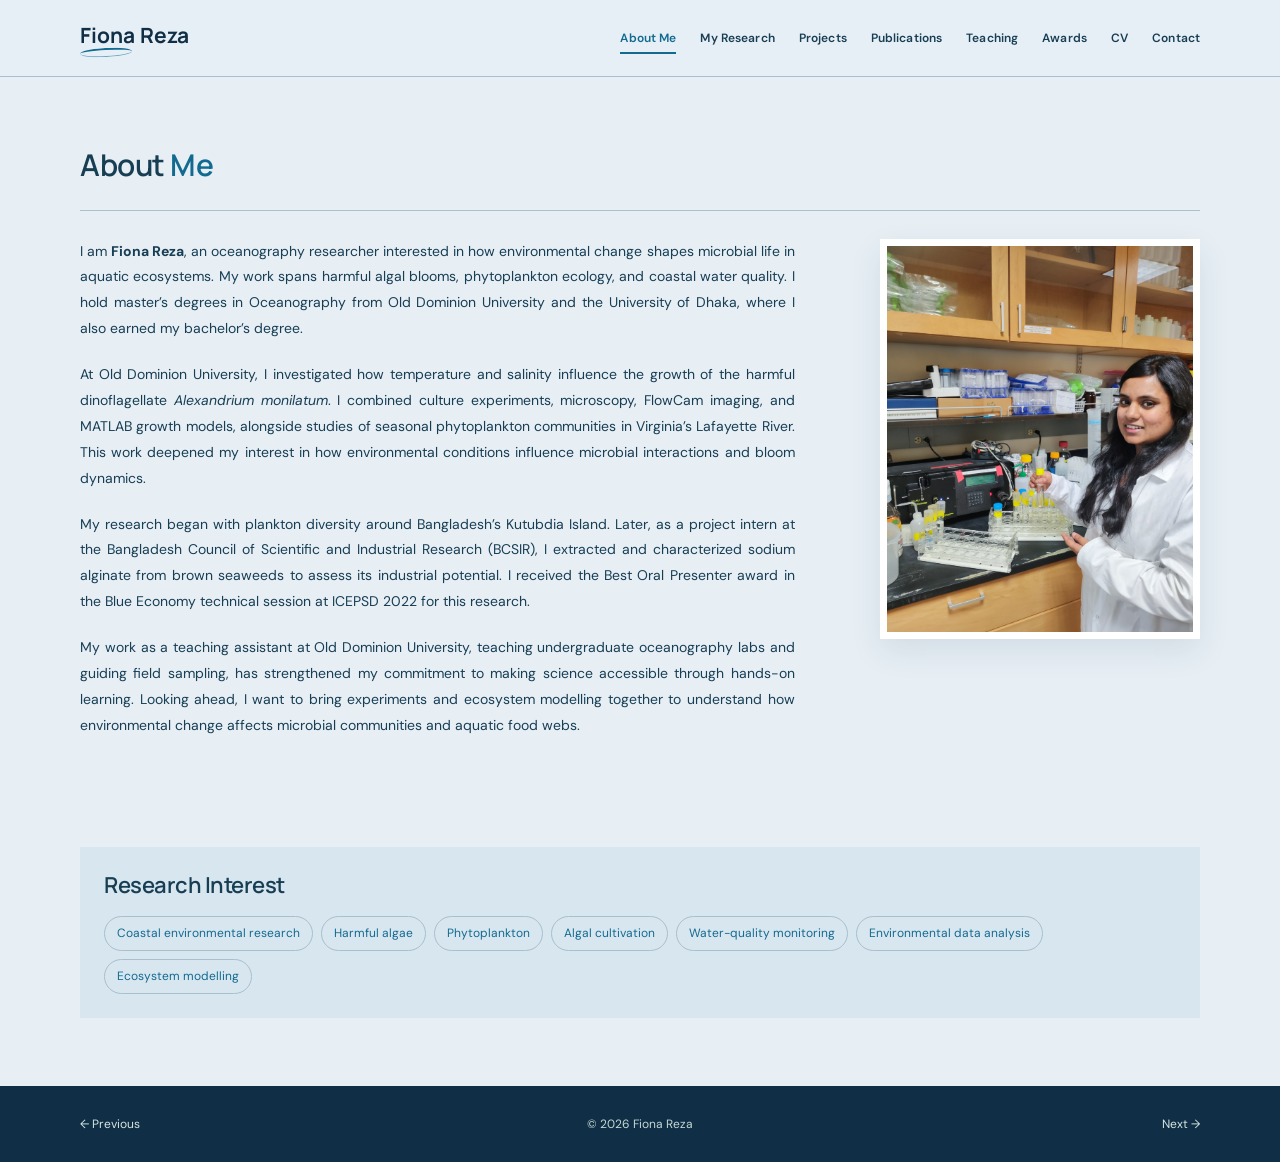
==== commit 3444157a: "Add scholarships and awards page" ====
--- a/index.html
+++ b/index.html
@@ -18,7 +18,7 @@
     <div class="nav-links" id="nav-links">
       <a href="index.html" data-page="about">About Me</a>
       <a href="research.html" data-page="research">My Research</a><a href="project.html" data-page="project">Projects</a><a href="publications.html" data-page="publications">Publications</a>
-      <a href="teaching.html" data-page="teaching">Teaching</a><a href="cv.html" data-page="cv">CV</a><a class="nav-contact" href="contact.html" data-page="contact">Contact <span>↗</span></a>
+      <a href="teaching.html" data-page="teaching">Teaching</a><a href="awards.html" data-page="awards">Awards</a><a href="cv.html" data-page="cv">CV</a><a class="nav-contact" href="contact.html" data-page="contact">Contact <span>↗</span></a>
     </div>
   </nav></header>
   <main id="main">
--- a/styles.css
+++ b/styles.css
@@ -1,4 +1,4 @@
-:root{--ink:#123b4a;--muted:#56727a;--paper:#f5faf8;--soft:#e6f2f0;--line:#cbdedb;--green:#187f82;--accent:#d39a69;--deep:#0c3441;--serif:'Manrope',Arial,sans-serif;--sans:'DM Sans',Arial,sans-serif;--width:1120px}*{box-sizing:border-box}html{scroll-behavior:smooth;scroll-padding-top:90px}body{margin:0;background:var(--paper);color:var(--ink);font:15px/1.75 var(--sans)}a{color:inherit}.container{width:min(var(--width),calc(100% - 64px));margin-inline:auto}.site-header{position:sticky;top:0;z-index:10;background:rgba(245,250,248,.94);backdrop-filter:blur(12px);border-bottom:1px solid rgba(203,222,219,.8)}.nav{height:76px;display:flex;align-items:center;justify-content:space-between}.wordmark{text-decoration:none;font:700 20px var(--serif);letter-spacing:-1px;color:var(--deep)}.wordmark span{color:var(--green);font-size:16px;margin-left:8px}.nav-links{display:flex;align-items:center;gap:23px}.nav-links a,.footer-inner>a:last-child{font-size:11px;text-decoration:none;color:var(--muted);transition:color .2s}.nav-links a:hover,.nav-links a.active,.footer-inner>a:last-child:hover{color:var(--green)}.nav-links .nav-contact{color:var(--ink);font-weight:700}.nav-contact span{color:var(--green);margin-left:5px}.menu-toggle{display:none;background:none;border:0;color:var(--ink);font:600 13px var(--sans)}.skip-link{position:absolute;left:-999px;top:8px;background:white;padding:8px}.skip-link:focus{left:8px;z-index:20}.section{padding-block:100px}.eyebrow{margin:0 0 18px;color:var(--green);font-size:10px;text-transform:uppercase;font-weight:700;letter-spacing:1.7px}.eyebrow-dot{display:inline-block;width:7px;height:7px;border-radius:50%;background:var(--accent);margin-right:9px;vertical-align:1px}.hero{min-height:590px;padding-block:74px 88px;display:grid;grid-template-columns:1.2fr .8fr;align-items:center;gap:85px;position:relative}.hero h1,.page-hero h1{font:600 clamp(49px,6vw,74px)/1.08 var(--serif);letter-spacing:-3px;margin:0 0 24px}.hero h1 em,.section-heading h2 em,.page-hero h1 em,.contact-strip h2 em,.home-about h2 em,.home-next h2 em,.about-lede h2 em,.teaching-manifesto h2 em,.contact-message h2 em{font-style:normal;color:var(--green)}.hero-intro{max-width:530px;color:var(--muted);font-size:15px;line-height:1.9}.hero-intro strong{color:var(--ink)}.hero-actions{display:flex;align-items:center;gap:25px;margin-top:30px}.button{display:inline-flex;align-items:center;gap:24px;padding:13px 18px;font-size:11px;font-weight:700;text-decoration:none;transition:background .2s,transform .2s}.button:hover{transform:translateY(-2px)}.button span{font-size:15px}.button-dark{background:var(--deep);color:white}.button-dark:hover{background:var(--green)}.button-light{background:#f1f8f6;color:var(--deep)}.text-link,.under-link{font-size:11px;font-weight:700;text-decoration:none}.text-link span,.under-link span{color:var(--green);margin-left:7px}.hero-note{margin-top:39px;color:#82979a;font-size:10px;letter-spacing:.3px}.hero-note span{padding:0 7px;color:var(--accent)}.portrait-wrap{max-width:345px;justify-self:end;width:100%;transform:rotate(1deg)}.portrait-frame{height:400px;background:#d8e9e6;border:9px solid white;box-shadow:0 18px 45px #123b4a18;position:relative;overflow:hidden}.portrait-frame img,.about-portrait img{width:100%;height:100%;object-fit:cover}.portrait-placeholder{height:100%;display:flex;flex-direction:column;align-items:center;justify-content:center;background:radial-gradient(ellipse at 65% 30%,#bddbd5,#dcece6 55%,#c4dfdf);color:var(--green);gap:6px;font:600 17px var(--serif)}.portrait-placeholder small{font:10px var(--sans);color:var(--muted)}.portrait-icon{font-size:42px;color:#75aaa3}.portrait-caption{display:flex;justify-content:space-between;padding:12px 5px;color:var(--muted);font-size:9px;letter-spacing:.5px}.caption-mark{color:var(--accent);font-size:15px}.hero-index{position:absolute;bottom:35px;right:0;font-size:9px;letter-spacing:1px;color:#91a6a5}.intro-band{background:#dcebe7;position:relative;overflow:hidden}.intro-band:after{content:'';position:absolute;width:350px;height:110px;border:1px solid #ffffff8a;border-radius:50%;right:-50px;bottom:-70px;transform:rotate(-17deg)}.intro-band-inner{display:flex;align-items:center;gap:40px;padding-block:35px;position:relative;z-index:1}.band-label{white-space:nowrap;color:var(--green);font-size:9px;text-transform:uppercase;letter-spacing:1px;font-weight:700}.intro-band p{font:500 18px var(--serif);margin:0}.intro-band p em{font-style:normal;color:var(--green)}.band-star{margin-left:auto;color:var(--accent);font-size:24px}.home-about,.home-next{display:grid;grid-template-columns:1fr 1fr;gap:90px;align-items:center}.home-about h2,.home-next h2,.about-lede h2,.teaching-manifesto h2,.contact-message h2{font:600 43px/1.2 var(--serif);letter-spacing:-1.5px;margin:0}.home-summary{max-width:520px;color:var(--muted);font-size:14px;line-height:1.9;margin:0 0 20px}.under-link{display:inline-block;border-bottom:1px solid var(--line);padding-bottom:7px}.section-tint{background:var(--soft)}.section-heading{margin-bottom:40px}.section-heading h2{font:600 43px/1.2 var(--serif);letter-spacing:-1.5px;margin:0 0 11px}.heading-note{margin:0;color:var(--muted);font-size:12px}.interest-grid{display:grid;grid-template-columns:repeat(3,1fr);gap:16px;margin-bottom:30px}.interest-grid article{min-height:215px;background:#f8fbf9;padding:23px;position:relative;border-top:2px solid #8fb9b2}.interest-grid article>span{font-size:10px;color:var(--green);letter-spacing:1px}.interest-grid h3{font:600 19px var(--serif);margin:28px 0 8px}.interest-grid p{font-size:11px;color:var(--muted);line-height:1.8;margin:0}.contact-strip{background:var(--deep);color:#f4faf8;padding-block:50px}.strip-inner{display:flex;align-items:center;justify-content:space-between}.contact-strip .eyebrow{color:#9fcac1;margin-bottom:10px}.contact-strip h2{font:600 32px var(--serif);margin:0}.contact-strip h2 em{color:#9fcac1}.page-hero{padding-block:72px 62px;background:linear-gradient(125deg,#e4f1ed,#d8eae7 62%,#c6e0dc);position:relative;overflow:hidden}.page-hero:after{content:'≈';position:absolute;right:8%;top:-104px;color:#ffffff70;font:400 280px var(--serif);transform:rotate(-8deg);pointer-events:none}.page-hero .container{position:relative;z-index:1}.page-hero .eyebrow{margin-bottom:14px}.page-hero h1{font-size:57px;margin-bottom:13px}.page-hero p:last-child{max-width:620px;color:#526f75;font-size:13px;margin:0}.about-page{display:grid;grid-template-columns:.7fr 1.3fr;gap:90px}.about-lede h2{margin-bottom:26px}.about-portrait{height:270px;background:#d5e9e4;border:7px solid white;box-shadow:0 12px 30px #123b4a10;display:flex;align-items:center;justify-content:center;color:var(--muted);font-size:11px;overflow:hidden}.about-prose>p:not(.edit-note){color:var(--muted);font-size:13px;line-height:2;margin:0 0 20px}.about-prose .large-copy{color:var(--ink);font:500 21px/1.6 var(--serif)}.fact-panel{background:var(--soft);padding:20px 22px;margin:25px 0}.fact-panel h3{font:600 15px var(--serif);margin:0}.tag-list,.pub-tags{display:flex;flex-wrap:wrap;gap:8px;margin-top:16px}.tag-list span,.pub-tags span{border:1px solid var(--line);padding:4px 9px;border-radius:20px;color:var(--green);font-size:9px}.edit-note{font-size:10px;line-height:1.7;color:#859998;font-style:italic}.research-intro{display:grid;grid-template-columns:1fr 1fr;gap:60px;align-items:center;max-width:900px;margin-bottom:45px}.research-intro .large-copy{font:500 21px/1.6 var(--serif);margin:0}.research-intro>p:last-child{font-size:12px;color:var(--muted);line-height:1.9}.project-list{border-top:1px solid var(--line)}.project-card{display:grid;grid-template-columns:130px 1fr;gap:26px;padding:30px 0;border-bottom:1px solid var(--line)}.project-index{font-size:11px;color:var(--green);letter-spacing:1px}.project-index span{display:block;font-size:27px;color:var(--accent);margin-top:12px}.project-card .eyebrow{margin-bottom:7px;font-size:9px}.project-card h2{font:600 23px var(--serif);margin:0 0 8px}.project-card>div:last-child>p:not(.eyebrow){font-size:12px;color:var(--muted);max-width:700px;margin:0}.project-card .tag-list{margin-top:12px}.publication-list{border-top:1px solid var(--line)}.publication{display:grid;grid-template-columns:105px 1fr 30px;gap:20px;padding:25px 5px;border-bottom:1px solid var(--line);align-items:start}.pub-year{padding-top:4px;color:var(--green);font-size:10px;font-weight:700}.publication h3{margin:0 0 6px;font:600 17px var(--serif)}.publication p{margin:0;color:var(--muted);font-size:11px}.publication>a{font-size:17px;color:var(--green);text-decoration:none}.pub-tags{margin-top:11px}.pub-tags span{padding:3px 8px;font-size:8px}.scholar-note{margin:23px 0 0;color:var(--muted);font-size:10px}.scholar-note a{color:var(--green);text-decoration:none}.teaching-page{display:grid;grid-template-columns:.8fr 1.2fr;gap:90px}.teaching-manifesto h2{margin-bottom:20px}.teaching-manifesto>p:last-child{color:var(--muted);font-size:12px;line-height:2}.teaching-list{border-top:1px solid var(--line)}.teaching-item{display:grid;grid-template-columns:100px 1fr;gap:17px;padding:23px 0;border-bottom:1px solid var(--line)}.teaching-date{font-size:10px;color:var(--green);padding-top:5px}.teaching-item h3{font:600 16px var(--serif);margin:0}.teaching-item p{font-size:10px;color:var(--muted);margin:3px 0 9px}.teaching-item ul{padding-left:16px;margin:0;color:var(--muted);font-size:10px;line-height:1.9}.teaching-page>.edit-note{grid-column:2}.cv-download{padding:30px;background:var(--soft);display:grid;grid-template-columns:1fr auto;align-items:center;gap:10px}.cv-download h2{font:600 26px var(--serif);margin:0}.cv-download h2 em{font-style:normal;color:var(--green)}.cv-download>div>p:last-child{font-size:11px;color:var(--muted);margin:6px 0 0}.cv-download .eyebrow{margin-bottom:7px}.cv-download>small{grid-column:2;color:var(--muted);font-size:9px}.cv-download code{color:var(--green)}.cv-outline{max-width:800px;padding:30px 0}.cv-outline>div{display:grid;grid-template-columns:180px 1fr;gap:20px;padding:20px 0;border-bottom:1px solid var(--line)}.cv-outline h3{font:600 15px var(--serif);margin:0}.cv-outline p{color:var(--muted);font-size:11px;margin:0}.contact-page{display:grid;grid-template-columns:.8fr 1.2fr;gap:100px}.contact-message h2{margin-bottom:18px}.contact-message>p:last-child{color:var(--muted);font-size:12px;line-height:1.9}.contact-details{border-top:1px solid var(--line)}.contact-link{display:flex;justify-content:space-between;gap:15px;align-items:center;padding:18px 5px;border-bottom:1px solid var(--line);text-decoration:none}.contact-link>span{font-size:10px;color:var(--muted)}.contact-link strong{font-size:11px;color:var(--green)}.site-footer{background:#092d38;color:#d6e5e1}.footer-inner{height:72px;display:flex;align-items:center;justify-content:space-between}.footer-inner .wordmark{color:white;font-size:16px}.footer-inner>span{font-size:9px;color:#a4bfba}.footer-inner>a:last-child{color:#c4d8d4;font-size:9px}
+:root{--ink:#123b4a;--muted:#56727a;--paper:#f5faf8;--soft:#e6f2f0;--line:#cbdedb;--green:#187f82;--accent:#d39a69;--deep:#0c3441;--serif:'Manrope',Arial,sans-serif;--sans:'DM Sans',Arial,sans-serif;--width:1120px}*{box-sizing:border-box}html{scroll-behavior:smooth;scroll-padding-top:90px}body{margin:0;background:var(--paper);color:var(--ink);font:15px/1.75 var(--sans)}a{color:inherit}.container{width:min(var(--width),calc(100% - 64px));margin-inline:auto}.site-header{position:sticky;top:0;z-index:10;background:rgba(245,250,248,.94);backdrop-filter:blur(12px);border-bottom:1px solid rgba(203,222,219,.8)}.nav{height:76px;display:flex;align-items:center;justify-content:space-between}.wordmark{text-decoration:none;font:700 20px var(--serif);letter-spacing:-1px;color:var(--deep)}.wordmark span{color:var(--green);font-size:16px;margin-left:8px}.nav-links{display:flex;align-items:center;gap:23px}.nav-links a,.footer-inner>a:last-child{font-size:11px;text-decoration:none;color:var(--muted);transition:color .2s}.nav-links a:hover,.nav-links a.active,.footer-inner>a:last-child:hover{color:var(--green)}.nav-links .nav-contact{color:var(--ink);font-weight:700}.nav-contact span{color:var(--green);margin-left:5px}.menu-toggle{display:none;background:none;border:0;color:var(--ink);font:600 13px var(--sans)}.skip-link{position:absolute;left:-999px;top:8px;background:white;padding:8px}.skip-link:focus{left:8px;z-index:20}.section{padding-block:100px}.eyebrow{margin:0 0 18px;color:var(--green);font-size:10px;text-transform:uppercase;font-weight:700;letter-spacing:1.7px}.eyebrow-dot{display:inline-block;width:7px;height:7px;border-radius:50%;background:var(--accent);margin-right:9px;vertical-align:1px}.hero{min-height:590px;padding-block:74px 88px;display:grid;grid-template-columns:1.2fr .8fr;align-items:center;gap:85px;position:relative}.hero h1,.page-hero h1{font:600 clamp(49px,6vw,74px)/1.08 var(--serif);letter-spacing:-3px;margin:0 0 24px}.hero h1 em,.section-heading h2 em,.page-hero h1 em,.contact-strip h2 em,.home-about h2 em,.home-next h2 em,.about-lede h2 em,.teaching-manifesto h2 em,.contact-message h2 em{font-style:normal;color:var(--green)}.hero-intro{max-width:530px;color:var(--muted);font-size:15px;line-height:1.9}.hero-intro strong{color:var(--ink)}.hero-actions{display:flex;align-items:center;gap:25px;margin-top:30px}.button{display:inline-flex;align-items:center;gap:24px;padding:13px 18px;font-size:11px;font-weight:700;text-decoration:none;transition:background .2s,transform .2s}.button:hover{transform:translateY(-2px)}.button span{font-size:15px}.button-dark{background:var(--deep);color:white}.button-dark:hover{background:var(--green)}.button-light{background:#f1f8f6;color:var(--deep)}.text-link,.under-link{font-size:11px;font-weight:700;text-decoration:none}.text-link span,.under-link span{color:var(--green);margin-left:7px}.hero-note{margin-top:39px;color:#82979a;font-size:10px;letter-spacing:.3px}.hero-note span{padding:0 7px;color:var(--accent)}.portrait-wrap{max-width:345px;justify-self:end;width:100%;transform:rotate(1deg)}.portrait-frame{height:400px;background:#d8e9e6;border:9px solid white;box-shadow:0 18px 45px #123b4a18;position:relative;overflow:hidden}.portrait-frame img,.about-portrait img{width:100%;height:100%;object-fit:cover}.portrait-placeholder{height:100%;display:flex;flex-direction:column;align-items:center;justify-content:center;background:radial-gradient(ellipse at 65% 30%,#bddbd5,#dcece6 55%,#c4dfdf);color:var(--green);gap:6px;font:600 17px var(--serif)}.portrait-placeholder small{font:10px var(--sans);color:var(--muted)}.portrait-icon{font-size:42px;color:#75aaa3}.portrait-caption{display:flex;justify-content:space-between;padding:12px 5px;color:var(--muted);font-size:9px;letter-spacing:.5px}.caption-mark{color:var(--accent);font-size:15px}.hero-index{position:absolute;bottom:35px;right:0;font-size:9px;letter-spacing:1px;color:#91a6a5}.intro-band{background:#dcebe7;position:relative;overflow:hidden}.intro-band:after{content:'';position:absolute;width:350px;height:110px;border:1px solid #ffffff8a;border-radius:50%;right:-50px;bottom:-70px;transform:rotate(-17deg)}.intro-band-inner{display:flex;align-items:center;gap:40px;padding-block:35px;position:relative;z-index:1}.band-label{white-space:nowrap;color:var(--green);font-size:9px;text-transform:uppercase;letter-spacing:1px;font-weight:700}.intro-band p{font:500 18px var(--serif);margin:0}.intro-band p em{font-style:normal;color:var(--green)}.band-star{margin-left:auto;color:var(--accent);font-size:24px}.home-about,.home-next{display:grid;grid-template-columns:1fr 1fr;gap:90px;align-items:center}.home-about h2,.home-next h2,.about-lede h2,.teaching-manifesto h2,.contact-message h2{font:600 43px/1.2 var(--serif);letter-spacing:-1.5px;margin:0}.home-summary{max-width:520px;color:var(--muted);font-size:14px;line-height:1.9;margin:0 0 20px}.under-link{display:inline-block;border-bottom:1px solid var(--line);padding-bottom:7px}.section-tint{background:var(--soft)}.section-heading{margin-bottom:40px}.section-heading h2{font:600 43px/1.2 var(--serif);letter-spacing:-1.5px;margin:0 0 11px}.heading-note{margin:0;color:var(--muted);font-size:12px}.interest-grid{display:grid;grid-template-columns:repeat(3,1fr);gap:16px;margin-bottom:30px}.interest-grid article{min-height:215px;background:#f8fbf9;padding:23px;position:relative;border-top:2px solid #8fb9b2}.interest-grid article>span{font-size:10px;color:var(--green);letter-spacing:1px}.interest-grid h3{font:600 19px var(--serif);margin:28px 0 8px}.interest-grid p{font-size:11px;color:var(--muted);line-height:1.8;margin:0}.contact-strip{background:var(--deep);color:#f4faf8;padding-block:50px}.strip-inner{display:flex;align-items:center;justify-content:space-between}.contact-strip .eyebrow{color:#9fcac1;margin-bottom:10px}.contact-strip h2{font:600 32px var(--serif);margin:0}.contact-strip h2 em{color:#9fcac1}.page-hero{padding-block:72px 62px;background:linear-gradient(125deg,#e4f1ed,#d8eae7 62%,#c6e0dc);position:relative;overflow:hidden}.page-hero:after{content:'≈';position:absolute;right:8%;top:-104px;color:#ffffff70;font:400 280px var(--serif);transform:rotate(-8deg);pointer-events:none}.page-hero .container{position:relative;z-index:1}.page-hero .eyebrow{margin-bottom:14px}.page-hero h1{font-size:57px;margin-bottom:13px}.page-hero p:last-child{max-width:620px;color:#526f75;font-size:13px;margin:0}.about-page{display:grid;grid-template-columns:.7fr 1.3fr;gap:90px}.about-lede h2{margin-bottom:26px}.about-portrait{height:270px;background:#d5e9e4;border:7px solid white;box-shadow:0 12px 30px #123b4a10;display:flex;align-items:center;justify-content:center;color:var(--muted);font-size:11px;overflow:hidden}.about-prose>p:not(.edit-note){color:var(--muted);font-size:13px;line-height:2;margin:0 0 20px}.about-prose .large-copy{color:var(--ink);font:500 21px/1.6 var(--serif)}.fact-panel{background:var(--soft);padding:20px 22px;margin:25px 0}.fact-panel h3{font:600 15px var(--serif);margin:0}.tag-list,.pub-tags{display:flex;flex-wrap:wrap;gap:8px;margin-top:16px}.tag-list span,.pub-tags span{border:1px solid var(--line);padding:4px 9px;border-radius:20px;color:var(--green);font-size:9px}.edit-note{font-size:10px;line-height:1.7;color:#859998;font-style:italic}.research-intro{display:grid;grid-template-columns:1fr 1fr;gap:60px;align-items:center;max-width:900px;margin-bottom:45px}.research-intro .large-copy{font:500 21px/1.6 var(--serif);margin:0}.research-intro>p:last-child{font-size:12px;color:var(--muted);line-height:1.9}.project-list{border-top:1px solid var(--line)}.project-card{display:grid;grid-template-columns:130px 1fr;gap:26px;padding:30px 0;border-bottom:1px solid var(--line)}.project-index{font-size:11px;color:var(--green);letter-spacing:1px}.project-index span{display:block;font-size:27px;color:var(--accent);margin-top:12px}.project-card .eyebrow{margin-bottom:7px;font-size:9px}.project-card h2{font:600 23px var(--serif);margin:0 0 8px}.project-card>div:last-child>p:not(.eyebrow){font-size:12px;color:var(--muted);max-width:700px;margin:0}.project-card .tag-list{margin-top:12px}.publication-list{border-top:1px solid var(--line)}.publication{display:grid;grid-template-columns:105px 1fr 30px;gap:20px;padding:25px 5px;border-bottom:1px solid var(--line);align-items:start}.pub-year{padding-top:4px;color:var(--green);font-size:10px;font-weight:700}.publication h3{margin:0 0 6px;font:600 17px var(--serif)}.publication p{margin:0;color:var(--muted);font-size:11px}.publication>a{font-size:17px;color:var(--green);text-decoration:none}.pub-tags{margin-top:11px}.pub-tags span{padding:3px 8px;font-size:8px}.scholar-note{margin:23px 0 0;color:var(--muted);font-size:10px}.scholar-note a{color:var(--green);text-decoration:none}.teaching-page{display:grid;grid-template-columns:.8fr 1.2fr;gap:90px}.teaching-manifesto h2{margin-bottom:20px}.teaching-manifesto>p:last-child{color:var(--muted);font-size:12px;line-height:2}.teaching-list{border-top:1px solid var(--line)}.teaching-item{display:grid;grid-template-columns:100px 1fr;gap:17px;padding:23px 0;border-bottom:1px solid var(--line)}.teaching-date{font-size:10px;color:var(--green);padding-top:5px}.teaching-item :is(h2,h3){font:600 16px var(--serif);margin:0}.teaching-item p{font-size:10px;color:var(--muted);margin:3px 0 9px}.teaching-item ul{padding-left:16px;margin:0;color:var(--muted);font-size:10px;line-height:1.9}.teaching-page>.edit-note{grid-column:2}.cv-download{padding:30px;background:var(--soft);display:grid;grid-template-columns:1fr auto;align-items:center;gap:10px}.cv-download h2{font:600 26px var(--serif);margin:0}.cv-download h2 em{font-style:normal;color:var(--green)}.cv-download>div>p:last-child{font-size:11px;color:var(--muted);margin:6px 0 0}.cv-download .eyebrow{margin-bottom:7px}.cv-download>small{grid-column:2;color:var(--muted);font-size:9px}.cv-download code{color:var(--green)}.cv-outline{max-width:800px;padding:30px 0}.cv-outline>div{display:grid;grid-template-columns:180px 1fr;gap:20px;padding:20px 0;border-bottom:1px solid var(--line)}.cv-outline h3{font:600 15px var(--serif);margin:0}.cv-outline p{color:var(--muted);font-size:11px;margin:0}.contact-page{display:grid;grid-template-columns:.8fr 1.2fr;gap:100px}.contact-message h2{margin-bottom:18px}.contact-message>p:last-child{color:var(--muted);font-size:12px;line-height:1.9}.contact-details{border-top:1px solid var(--line)}.contact-link{display:flex;justify-content:space-between;gap:15px;align-items:center;padding:18px 5px;border-bottom:1px solid var(--line);text-decoration:none}.contact-link>span{font-size:10px;color:var(--muted)}.contact-link strong{font-size:11px;color:var(--green)}.site-footer{background:#092d38;color:#d6e5e1}.footer-inner{height:72px;display:flex;align-items:center;justify-content:space-between}.footer-inner .wordmark{color:white;font-size:16px}.footer-inner>span{font-size:9px;color:#a4bfba}.footer-inner>a:last-child{color:#c4d8d4;font-size:9px}
 @media(max-width:850px){.container{width:min(var(--width),calc(100% - 44px))}.nav-links{gap:13px}.nav-links a{font-size:10px}.hero{gap:35px;grid-template-columns:1.1fr .9fr}.portrait-frame{height:340px}.home-about,.home-next,.about-page,.teaching-page,.contact-page{gap:45px}.research-intro{gap:30px}}
 @media(max-width:640px){html{scroll-padding-top:68px}.container{width:calc(100% - 40px)}.nav{height:66px}.menu-toggle{display:block;cursor:pointer}.nav-links{display:none;position:absolute;top:65px;left:0;right:0;background:var(--paper);padding:18px 22px 22px;border-bottom:1px solid var(--line);flex-direction:column;align-items:flex-start;gap:12px}.nav-links.is-open{display:flex}.nav-links a{font-size:13px}.section{padding-block:70px}.hero{padding-block:54px 70px;grid-template-columns:1fr;gap:30px}.hero h1{font-size:55px}.hero-intro{font-size:13px}.portrait-wrap{justify-self:center;width:min(310px,100%)}.portrait-frame{height:350px}.hero-index{bottom:20px}.intro-band-inner{gap:14px;align-items:flex-start;padding-block:25px}.band-label{max-width:112px;white-space:normal;line-height:1.6}.intro-band p{font-size:15px}.band-star{font-size:20px}.home-about,.home-next,.about-page,.teaching-page,.contact-page,.research-intro{grid-template-columns:1fr;gap:25px}.home-about h2,.home-next h2,.about-lede h2,.teaching-manifesto h2,.contact-message h2{font-size:38px}.interest-grid{grid-template-columns:1fr;gap:10px}.interest-grid article{min-height:180px}.interest-grid h3{margin-top:20px}.contact-strip{padding-block:37px}.strip-inner{align-items:flex-start;gap:20px;flex-direction:column}.contact-strip h2{font-size:27px}.page-hero{padding-block:55px 43px}.page-hero h1{font-size:43px;letter-spacing:-2px}.page-hero:after{right:-26px;font-size:205px;top:-60px}.section-heading{margin-bottom:28px}.section-heading h2{font-size:37px}.about-portrait{max-width:290px;height:240px}.project-card{grid-template-columns:48px 1fr;gap:13px;padding:24px 0}.project-card h2{font-size:20px}.publication{grid-template-columns:68px 1fr 17px;gap:10px}.publication h3{font-size:15px}.teaching-item{grid-template-columns:78px 1fr;gap:12px}.teaching-page>.edit-note{grid-column:1}.cv-download{grid-template-columns:1fr;padding:22px}.cv-download .button{justify-self:start}.cv-download>small{grid-column:1}.cv-outline>div{grid-template-columns:120px 1fr;gap:12px}.contact-link{align-items:flex-start;flex-direction:column;gap:5px}.footer-inner{height:auto;min-height:68px;gap:10px;flex-wrap:wrap}}
 @media(prefers-reduced-motion:reduce){html{scroll-behavior:auto}*,*::before,*::after{transition:none!important}}
